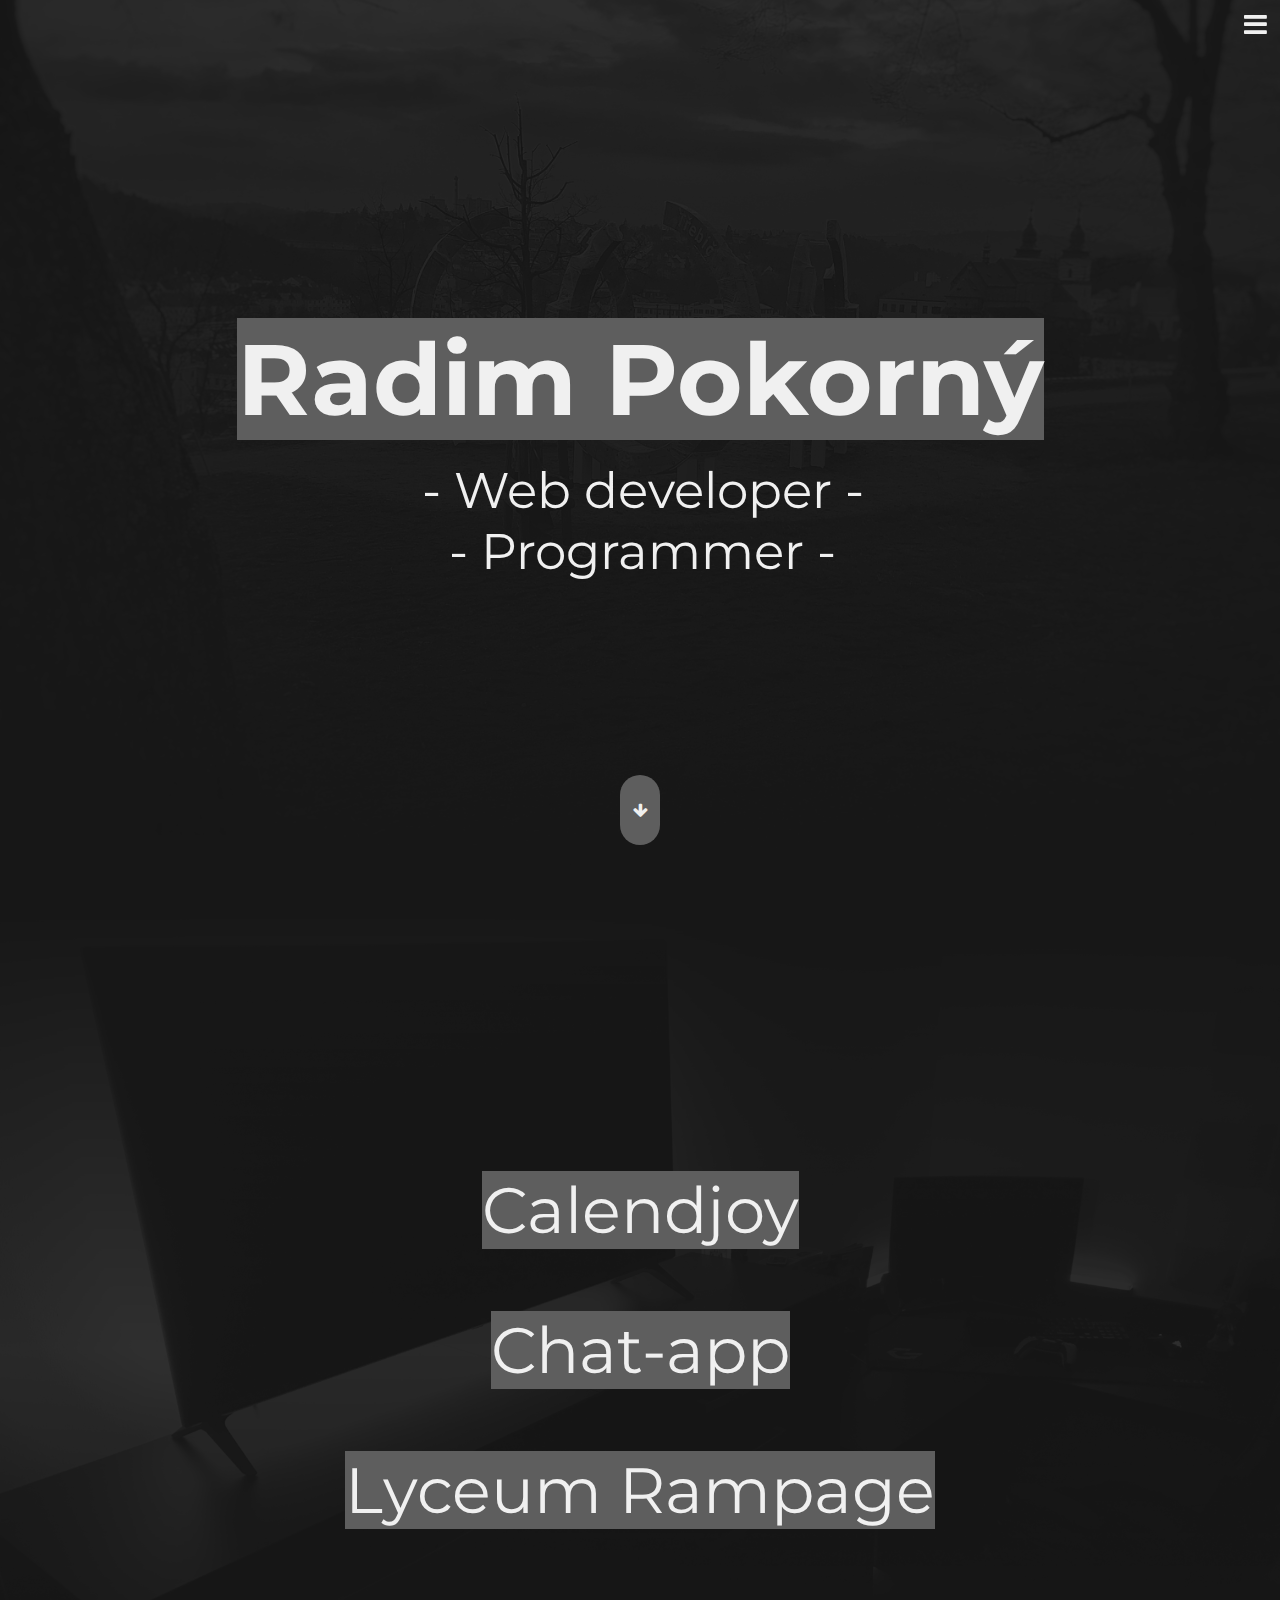
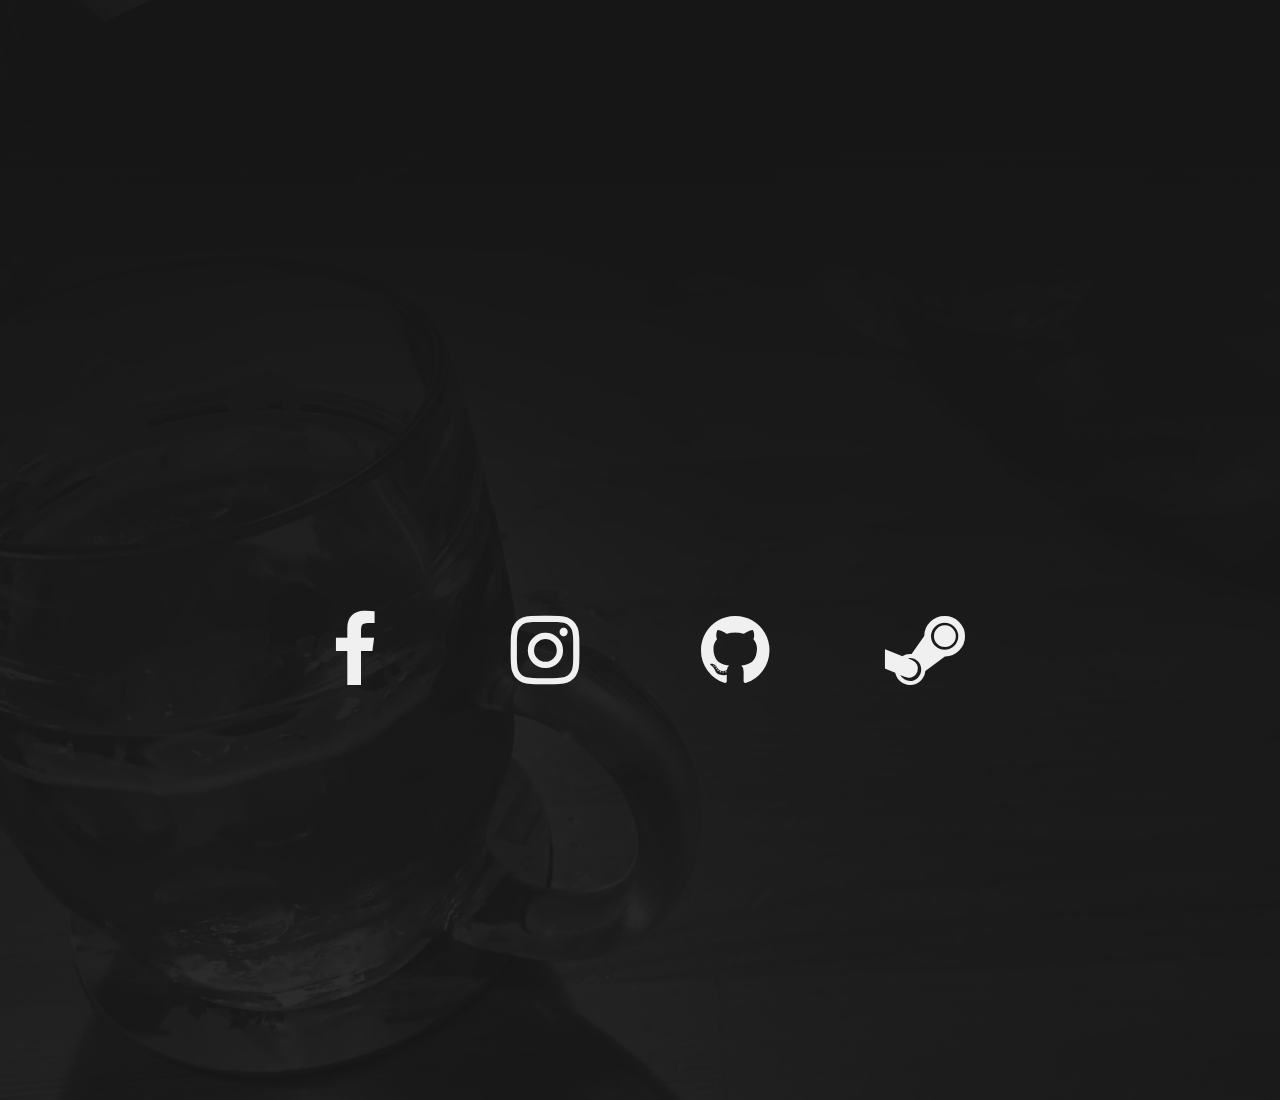
==== index.html @ 5265f44e "new look to be done" ====
<!DOCTYPE html>
<html>
    <head>
        <meta charset="utf-8">
        <meta http-equiv="X-UA-Compatible" content="IE=edge">
        <title>Radim Pokorný</title>
        <meta name="description" content="Radim Pokorný - Web s portfóliem, které obsahuje grafické práce a menší herní projekty. Dále zde naleznete krátké stručné informace o mně."/>
        <meta name="keywords" content="programming, graphics, design, front-end, css, radim pokorný, portfolio"/>
        <meta name="viewport" content="width=device-width, initial-scale=1">
        <meta name="author" content="Radim Pokorný"/>
        <meta name="copyright" content="Radim Pokorný"/>
        <meta name="robots" content="follow"/>
        <link rel="stylesheet" href="style.css">
        <meta name="language" content="English">
        <link rel="stylesheet" href="https://cdnjs.cloudflare.com/ajax/libs/font-awesome/4.7.0/css/font-awesome.min.css">
        <script src="https://ajax.googleapis.com/ajax/libs/jquery/2.1.1/jquery.min.js"></script>
    </head>
    <body>

        <div class="align-button">

            <button onclick="toggleMenu()" class="open-menu">

                <i id="menu-button" class="fa fa-2x fa-bars" aria-hidden="true"></i>

            </button>

        </div>
    

        <div id="nmenu" class="navbar-menu">

            <div class="container-menu" id="cont-menu">


                <div class="hide-menu">

                </div>


                <div class="menu-items">

                    <div onclick="location.href='https://www.radim-graphics.jednoduse.cz';" class="menu-item">
                        <p>Home</p>
                    </div>

                    <div onclick="location.href='https://www.radim-graphics.jednoduse.cz/penalty-game/index.html';" class="menu-item">
                        <p>Penalty game</p>
                    </div>

                    <div onclick="location.href='https://www.radim-graphics.jednoduse.cz/first-site/index.html';"class="menu-item">
                        <p>Old website</p>
                    </div>

                </div>

            </div>

        </div>


        <div id="content" class="center">



            <div class="box-center">
                <div class="background-image" style="background-image: url('1.jpg'); -webkit-mask-image: -webkit-linear-gradient(top, rgba(0, 0, 0, 1), rgba(0, 0, 0, 0));">
                </div>  
                <div class="box">
                    <div class="box-content">

                        <div class="box-title">
                            <h1 class="">Radim Pokorný</h1>
                        </div>

                        <div class="box-paragraph">
                            <p class=""> - Web developer - </p>
                            <p class=""> - Programmer - </p>
                        </div> 

                    </div>
 
                </div>


            </div>

            <div class="box-center">
                <div class="background-image" style="background-image: url('2.jpg'); -webkit-mask-image: -webkit-linear-gradient(bottom, rgb(0, 0, 0, 0), rgb(0, 0, 0), rgba(255, 255, 255, 0));">
                </div> 

                <div class="card-items">

                    <div onclick="location.href='https://calendjoy.com/';" style="cursor:pointer;" class="card"> 
                        <p class="title-p">Calendjoy</p>
                        <div class="card-desc">
                            <p class="card-desc-p">Calendar app</p>
                        </div>
                    </div>

                    <div onclick="location.href='https://radim-graphics.jednoduse.cz/chat-app/pokornyradim.html';" style="cursor:pointer;" class="card"> 
                        <p class="title-p">Chat-app</p>
                        <div class="card-desc">
                            <p class="card-desc-p">Front-end model</p>
                        </div>
                    </div>

                    <div onclick="location.href='https://radim-graphics.jednoduse.cz/lyceum-rampage/index.html';" style="cursor:pointer;" class="card"> 
                        <p class="title-p">Lyceum Rampage</p>
                        <div class="card-desc">
                            <p class="card-desc-p">School project</p>
                        </div>
                    </div>


                </div>

            </div>

        </div>

        <div class="box-center">

            <div class="background-image" style="background-image: url('3.jpg'); -webkit-mask-image: -webkit-linear-gradient(bottom, rgba(0, 0, 0, 1), rgba(0, 0, 0, 0));">
            </div> 

            <div class="footer">
                <div onclick="location.href='https://www.facebook.com/radim.pokorny.737/';" style="cursor:pointer;" class="icon-item">
                    <i class="fa fa-5x fa-facebook"></i>
                </div>

                <div onclick="location.href='https://www.instagram.com/radimpokorny04/';" style="cursor:pointer;" class="icon-item">
                    <i class="fa fa-5x fa-instagram"></i>
                </div>

                <div onclick="location.href='https://github.com/RadimPokorny';" style="cursor:pointer;" class="icon-item">
                    <i class="fa fa-5x fa-github"></i>
                </div>

                <div onclick="location.href='https://steamcommunity.com/id/kingradas/';" style="cursor:pointer;" class="icon-item">
                    <i class="fa fa-5x fa-steam"></i> 
                </div>

            </div>



        </div>

        <div class="scroll-center">

            <div class="scroll-item">

                <i id="scroll-button" class="fa fa-arrow-down"></i>

            </div>

        </div>


        <script class="" src="index.js"></script>
    </body>
</html>
---- style.css ----
@import url('https://fonts.googleapis.com/css2?family=Montserrat:wght@700&display=swap');

:root {
    --black: #171717;
    --accent: #5e5e5e;
    font-family: 'Montserrat', sans-serif;
    --text: #f0f0f0;
}

*{
    padding: 0;
    margin: 0;
}

a, p, h1, h2, h3, h4, h5, h6{
    letter-spacing: 0px;
}

.center{
    flex-direction: column;
    overflow: hidden;
}

.box-center{
    position: relative;
    width: 100%;
    height: 100vh;
    display: flex;
    justify-content: center;
    align-items: center;
    background-color: var(--black);
}

.box-center:nth-child(1){
    
}

.background-image{
    position: absolute;
    width: 100%;
    height: 100vh;
    z-index: -4;
    justify-content: center;
    align-items: center;
    flex-direction: column;
    opacity: 0.1;
    filter:grayscale();
    background-size:     cover;        
    background-repeat:   no-repeat;
    background-position: center center;  
}

.box{
    position: relative;
    width: 100vw;
    height: 100%;
    display: flex;
    justify-content: center;
    align-items: center;
    flex-direction: column;
}

.picture-box{
    width: 300px;
    height: 300px;
    min-height: 200px;
    min-width: 200px;
    position: relative;
    display: flex;
    justify-content: center;
    align-items: center;
}

.profile-picture{
    position: relative;
    width: 100%;
    height: 100%;
    display: flex;
    justify-content: center;
    align-items: center;
    transition: 0.5s;
}

.profile-picture:hover{
    filter:grayscale(100);
}

.box-title{
    color: var(--text);
    background-color: var(--accent);
    font-family: var(--font);
    font-size: 50px;
    text-align: center;
    max-width: 900px;
    display: flex;
    justify-content: center;
    align-items: center;
}

.box-paragraph{
    color: var(--text);
    font-family: var(--font);
    font-size: 50px;
    text-align: center;
    margin-left: 5px;
    letter-spacing: 0px;
    border-bottom-left-radius: 10px;
    border-bottom-right-radius: 10px;
    margin-top: 20px;
}

.box-content{
    position: relative;
    width: 85%;
    text-align: center;
    display: flex;
    justify-content: center;
    align-items: center;
    flex-direction: column;
}

.footer{
    position: relative;
    height: 100px;
    width: 100%;
    display: flex;
    justify-content: center;
    align-items: center;
    margin-bottom: 0px;
}

.icon-item{
    width: 50px;
    height: 50px;
    padding: 20px;
    display: flex;
    justify-content: center;
    align-items: center;
    margin: 50px;
    transition: 0.5s;
}

.open-menu .fa{
    color: var(--text);
}

.footer .fa{
    color: var(--text);
    text-decoration: none;
}

.icon-item:hover .fa{
    color: var(--accent);
}

.card-items{
    position: relative;
    display: flex;
    justify-content: center;
    align-items: center;
    flex-direction: column;;
}

.card{
    background-color: transparent;
    width: auto !important;
    height: 100px;
    margin: 20px;
    transition: 0.5s;
    display: flex;
    flex-direction: column;
    justify-content: center;
    align-items: center;
    text-align: center;
    font-size: 40px;
}

.title-p{
    color: var(--text);
    background-color: var(--accent);
    font-size: 64px;
}

.card:hover .title-p{
    color: var(--accent);
    background-color: transparent;
    animation: hide-box 1s forwards;
}

@keyframes hide-box{
    0% {
        transform: translateY(-50px);
    }
    100% {
        transform: translateY(0);
    }
}

.card:hover .card-desc{
    display: flex;
    animation: show-desc 1s forwards;
}

@keyframes show-desc {
    0% {
        opacity: 0;
        transform: translateY(-50px);
    }
    100% {
        opacity: 1;
        transform: translateY(0);
    }
}

.card:hover .card-img{
    width: 25%;
    height: 75px;
}

.card-img{
    position: relative;
    width: 20%;
    height: 63px;
    transition: 0.5s;
}

.scroll-center{
    position:fixed;
    width: 100%;
    height: 20%;
    bottom: 0%;
    display: flex;
    justify-content: center;
    align-items: center;
    opacity: 1; /* Výchozí skrytí tlačítka */
    transition: opacity 0.5s;
}

.scroll-item{
    width: 40px;
    height: 70px;
    background-color: var(--accent);
    display: flex;
    justify-content: center;
    align-items: center;
    border-radius: 50px;

}

#scroll-button {
    cursor: pointer;
    color: var(--text);

}

.show-scroll-button {
    opacity: 1; /* Zobrazení tlačítka */
}





@media screen and (max-width: 880px) {
    
    .box-center{
        flex-direction: column;
    }

    .box:nth-child(1){
    }

    .box:nth-child(3){
        justify-content:start;
    }

    .navbar-item{
        width: 200px;
    }

    .navbar{
        position: relative;
    }

    .box-paragraph{
        text-align: center;
    }

    .box-title{
        text-align: center;
        justify-content: center;
        align-items: center;
        display: flex;
    }

}

@media screen and (max-width: 560px) {

    .navbar{
        height: 300px;
        flex-direction: column;
        position: relative;
    }

    .footer{
    }

    .navbar-item{
        width: 100%;
        height: 100px;
    }

    .footer{
        flex-direction: column;
    }

}

/* Responsive menu */

  .open-menu {
    position: fixed;
    top: 0;
    right: 0;
    width: 50px;
    height: 50px;
    border: none;
    cursor: pointer;
    display: flex;
    background: transparent;
    justify-content: center;
    align-items: center;
    z-index: 999;      
  }
  
  .close-menu {
    position: relative;
    width: 50px;
    height: 50px;
    border: none;
    cursor: pointer;
    background-color: var(--accent);
    color: var(--accent);
    display: none;
    justify-content: center;
    align-items: center;
  }

  
  .navbar-menu {
    position: fixed;
    width: 100%;
    height: 100%;
    display: none;
    justify-content: right;
    z-index: 998;
}
  
  .container-menu {
    position: relative;
    width: 100%;
    height: 100%;
    background-color: var(--black);
    display: flex;
    justify-content: center;
    align-items: center;
    flex-direction: column;
    animation-fill-mode: forwards;
  }
  
  .hide-menu {
    position: relative;
    width: 100%;
    height: 10%;
    display: flex;
    text-align: right;
    justify-content: right;
    align-items: flex-start;
    animation: fade-out 1s;
  }

  @keyframes fade-out {
    0%{
        width: 0%;
    }
    100%{
        width: 100%;
    }
  }
  
  .menu-button{
    color: var(--text);
  }

  .menu-items {
    position: relative;
    width: 100%;
    height: 90%;
    display: flex;
    align-items: center;
    flex-direction: column;
  }
  
  .menu-item {
    position: relative;
    height: 100px;
    width: 100%;
    display: flex;
    justify-content: center;
    align-items: center;
    cursor: pointer;
  }
  
  .menu-item:hover p{
    color: var(--accent);
  }
  
  .menu-item p {
    color: var(--text);
    text-decoration: none !important;
    font-family: var(--font);
    font-size: 36px;
  }

.box-center, .footer, .scroll-center {
    z-index: 200; /* Vyšší hodnota z-index pro ostatní prvky */
}

.card-desc{
    text-align: center;
    display: none;
    opacity: 0;
    transition: 1s;
}

.card-desc-p{
    font-size: 48px;
    color: var(--text);
}
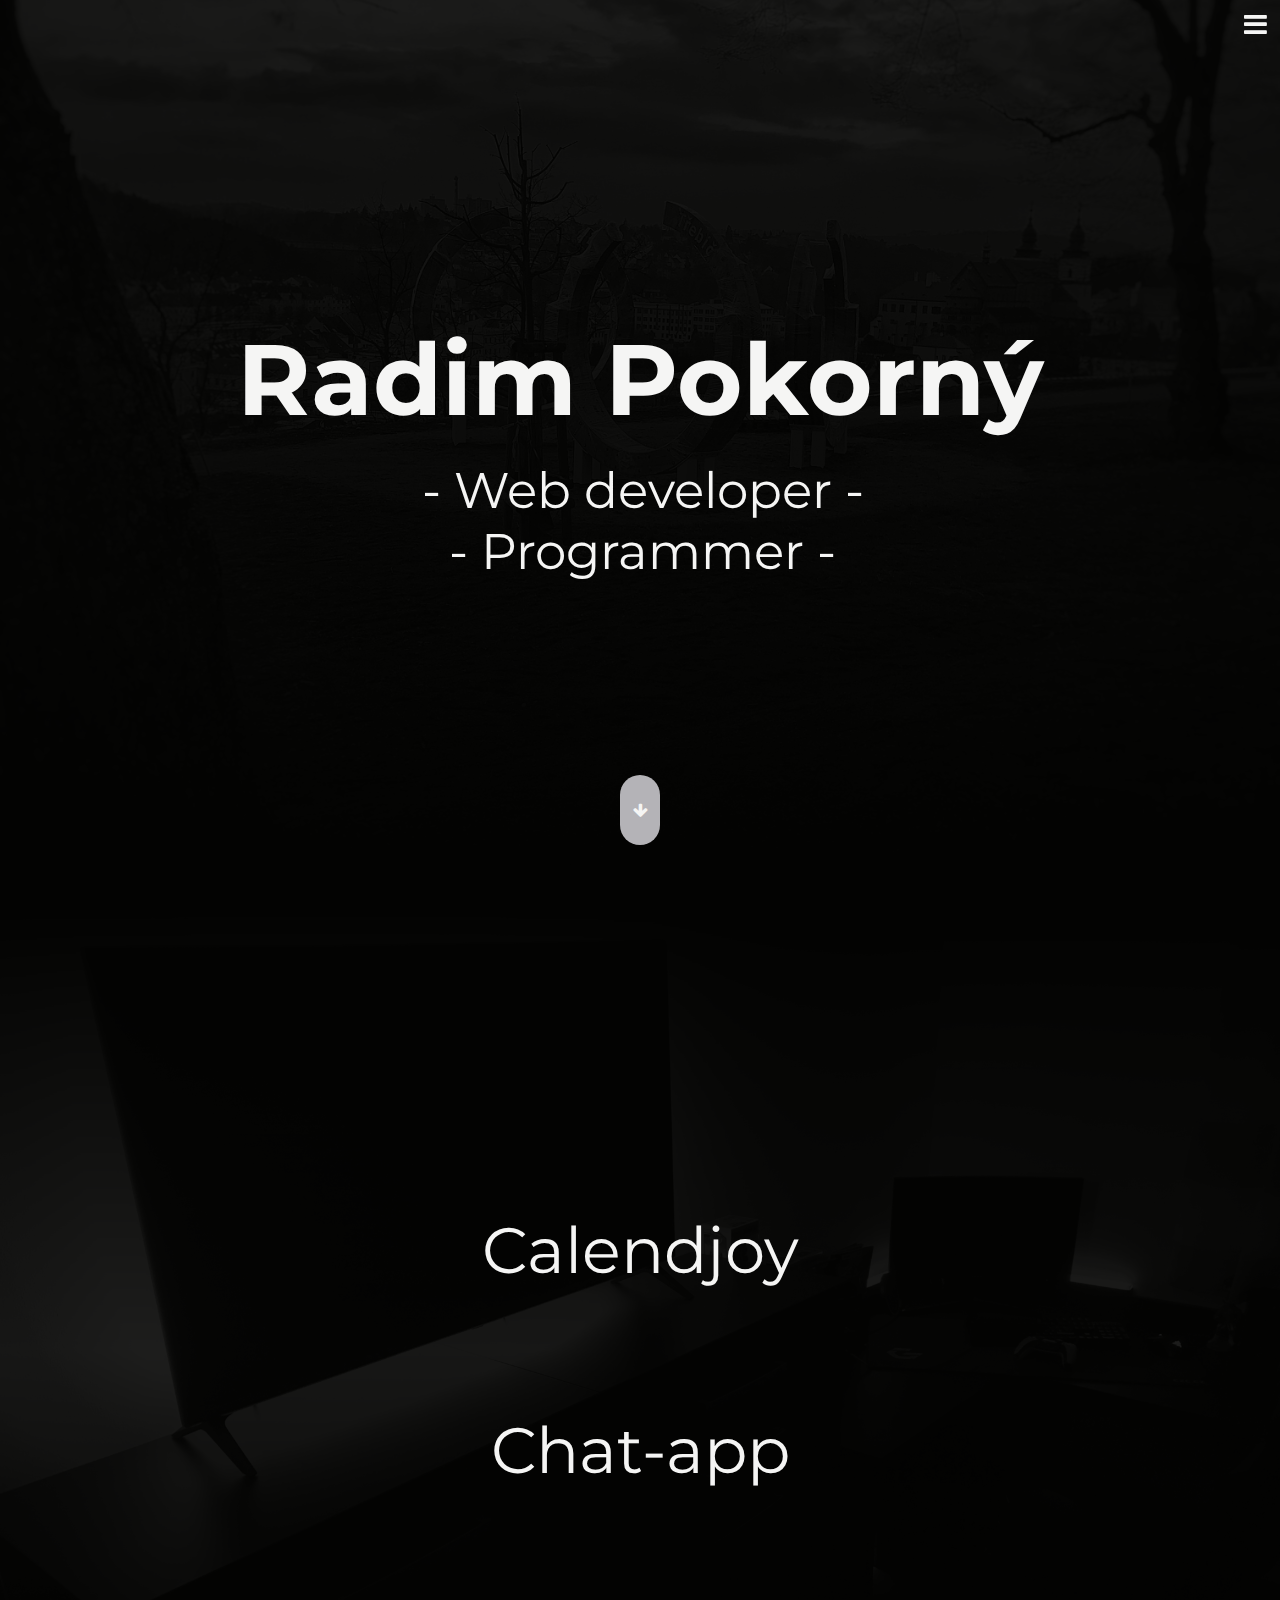
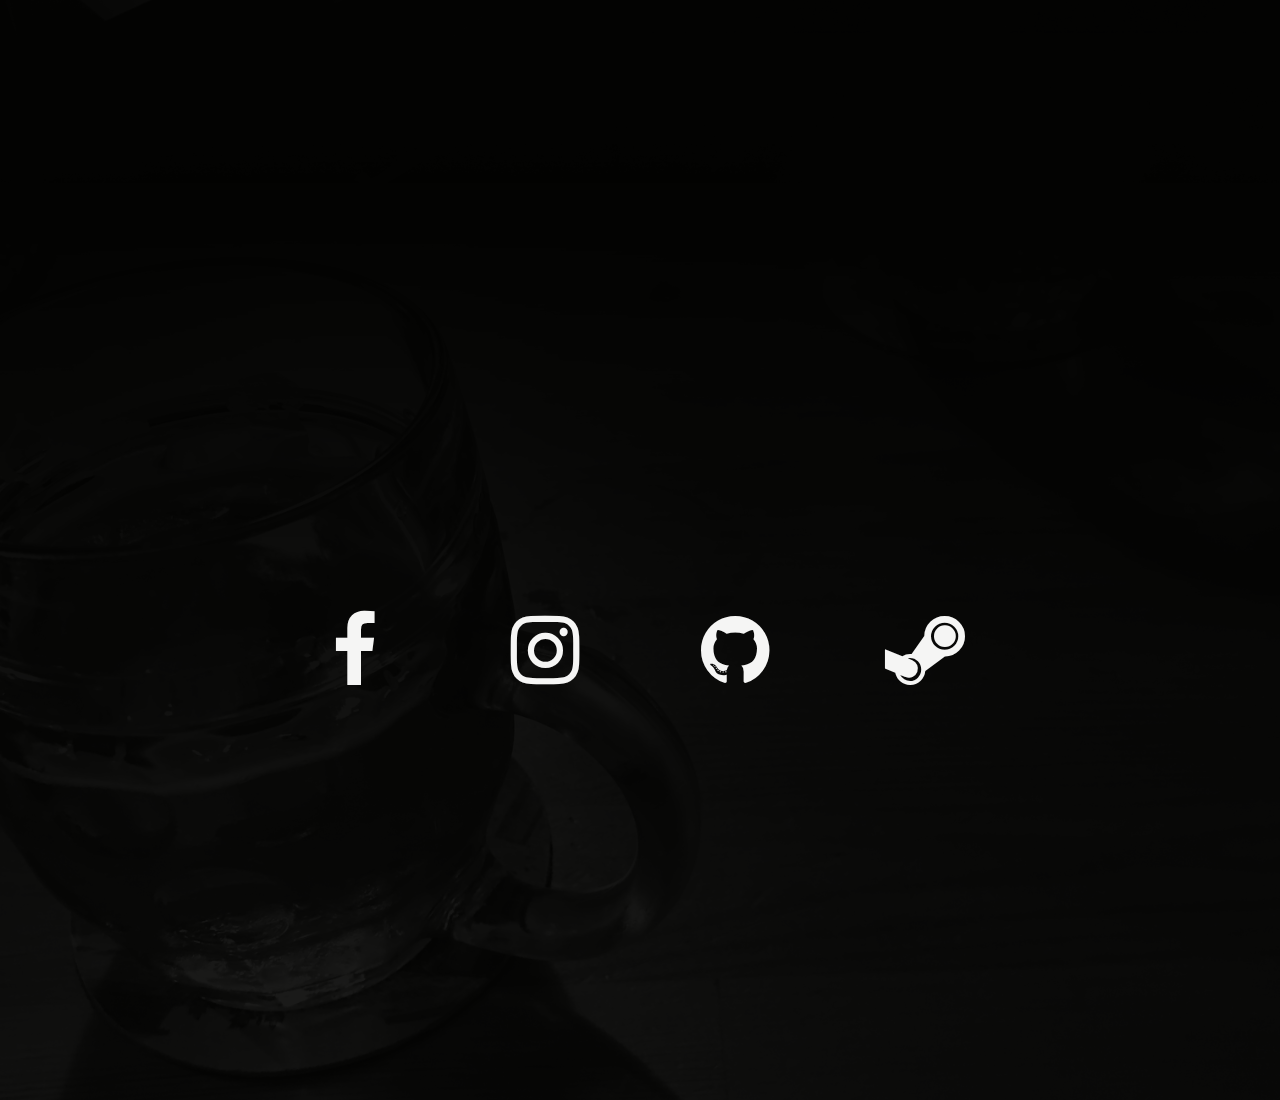
==== commit caa49ccd: "new look lelw" ====
--- a/index.html
+++ b/index.html
@@ -41,15 +41,21 @@
                 <div class="menu-items">
 
                     <div onclick="location.href='https://www.radim-graphics.jednoduse.cz';" class="menu-item">
-                        <p>Home</p>
+                        <div class="bg-item">
+                            <p>Home</p>
+                        </div>
                     </div>
 
                     <div onclick="location.href='https://www.radim-graphics.jednoduse.cz/penalty-game/index.html';" class="menu-item">
-                        <p>Penalty game</p>
+                        <div class="bg-item">
+                            <p>Penalty game</p>
+                        </div>
                     </div>
 
                     <div onclick="location.href='https://www.radim-graphics.jednoduse.cz/first-site/index.html';"class="menu-item">
-                        <p>Old website</p>
+                        <div class="bg-item">
+                            <p>Old website</p>
+                        </div>
                     </div>
 
                 </div>
@@ -105,14 +111,6 @@
                         </div>
                     </div>
 
-                    <div onclick="location.href='https://radim-graphics.jednoduse.cz/lyceum-rampage/index.html';" style="cursor:pointer;" class="card"> 
-                        <p class="title-p">Lyceum Rampage</p>
-                        <div class="card-desc">
-                            <p class="card-desc-p">School project</p>
-                        </div>
-                    </div>
-
-
                 </div>
 
             </div>
@@ -126,19 +124,19 @@
 
             <div class="footer">
                 <div onclick="location.href='https://www.facebook.com/radim.pokorny.737/';" style="cursor:pointer;" class="icon-item">
-                    <i class="fa fa-5x fa-facebook"></i>
+                    <i class="fa fa-facebook"></i>
                 </div>
 
                 <div onclick="location.href='https://www.instagram.com/radimpokorny04/';" style="cursor:pointer;" class="icon-item">
-                    <i class="fa fa-5x fa-instagram"></i>
+                    <i class="fa fa-instagram"></i>
                 </div>
 
                 <div onclick="location.href='https://github.com/RadimPokorny';" style="cursor:pointer;" class="icon-item">
-                    <i class="fa fa-5x fa-github"></i>
+                    <i class="fa fa-github"></i>
                 </div>
 
                 <div onclick="location.href='https://steamcommunity.com/id/kingradas/';" style="cursor:pointer;" class="icon-item">
-                    <i class="fa fa-5x fa-steam"></i> 
+                    <i class="fa fa-steam"></i> 
                 </div>
 
             </div>
--- a/style.css
+++ b/style.css
@@ -1,10 +1,10 @@
 @import url('https://fonts.googleapis.com/css2?family=Montserrat:wght@700&display=swap');
 
 :root {
-    --black: #171717;
-    --accent: #5e5e5e;
+    --black: #030302;
+    --accent: #b4b3b7;
     font-family: 'Montserrat', sans-serif;
-    --text: #f0f0f0;
+    --text: #f5f5f4;
 }
 
 *{
@@ -87,7 +87,6 @@
 
 .box-title{
     color: var(--text);
-    background-color: var(--accent);
     font-family: var(--font);
     font-size: 50px;
     text-align: center;
@@ -147,6 +146,7 @@
 .footer .fa{
     color: var(--text);
     text-decoration: none;
+    font-size: 80px;
 }
 
 .icon-item:hover .fa{
@@ -165,7 +165,7 @@
     background-color: transparent;
     width: auto !important;
     height: 100px;
-    margin: 20px;
+    margin: 50px;
     transition: 0.5s;
     display: flex;
     flex-direction: column;
@@ -177,7 +177,6 @@
 
 .title-p{
     color: var(--text);
-    background-color: var(--accent);
     font-size: 64px;
 }
 
@@ -255,66 +254,6 @@
 
 .show-scroll-button {
     opacity: 1; /* Zobrazení tlačítka */
-}
-
-
-
-
-
-@media screen and (max-width: 880px) {
-    
-    .box-center{
-        flex-direction: column;
-    }
-
-    .box:nth-child(1){
-    }
-
-    .box:nth-child(3){
-        justify-content:start;
-    }
-
-    .navbar-item{
-        width: 200px;
-    }
-
-    .navbar{
-        position: relative;
-    }
-
-    .box-paragraph{
-        text-align: center;
-    }
-
-    .box-title{
-        text-align: center;
-        justify-content: center;
-        align-items: center;
-        display: flex;
-    }
-
-}
-
-@media screen and (max-width: 560px) {
-
-    .navbar{
-        height: 300px;
-        flex-direction: column;
-        position: relative;
-    }
-
-    .footer{
-    }
-
-    .navbar-item{
-        width: 100%;
-        height: 100px;
-    }
-
-    .footer{
-        flex-direction: column;
-    }
-
 }
 
 /* Responsive menu */
@@ -402,26 +341,28 @@
     flex-direction: column;
   }
   
-  .menu-item {
-    position: relative;
-    height: 100px;
+.menu-item {
+    position: relative;
+    height: 150px;
     width: 100%;
     display: flex;
     justify-content: center;
     align-items: center;
     cursor: pointer;
-  }
-  
-  .menu-item:hover p{
+    overflow: hidden;
+}
+  
+.menu-item:hover p{
     color: var(--accent);
-  }
-  
-  .menu-item p {
+}
+  
+.menu-item p {
     color: var(--text);
     text-decoration: none !important;
     font-family: var(--font);
-    font-size: 36px;
-  }
+    font-size: 65px;
+    
+}
 
 .box-center, .footer, .scroll-center {
     z-index: 200; /* Vyšší hodnota z-index pro ostatní prvky */
@@ -437,4 +378,120 @@
 .card-desc-p{
     font-size: 48px;
     color: var(--text);
+}
+
+.bg-item{
+    position: relative;
+    width: 80%;
+    height: 100%;
+    justify-content: center;
+    align-items: center;
+    display: flex;
+}
+
+
+
+
+
+
+@media screen and (max-width: 880px) {
+    
+    .box-center{
+        flex-direction: column;
+    }
+
+    .box:nth-child(1){
+    }
+
+    .box:nth-child(3){
+        justify-content:start;
+    }
+
+    .navbar-item{
+        width: 200px;
+    }
+
+    .navbar{
+        position: relative;
+    }
+
+    .box-paragraph{
+        text-align: center;
+    }
+
+    .box-title{
+        text-align: center;
+        justify-content: center;
+        align-items: center;
+        display: flex;
+    }
+
+    .footer{
+        flex-direction: column;
+    }
+
+    .menu-item p {
+        font-size: 54px;    
+    }
+
+}
+
+@media screen and (max-width: 560px) {
+
+    .navbar{
+        height: 300px;
+        flex-direction: column;
+        position: relative;
+    }
+
+    .navbar-item{
+        width: 100%;
+        height: 100px;
+    }
+
+    .box-title{
+        font-size: 42px;
+    }
+
+    .box-paragraph{
+        font-size: 36px;
+    }
+
+    .footer .fa{
+        color: var(--text);
+        text-decoration: none;
+        font-size: 64px;
+    }
+
+    .icon-item{
+        margin: 20px;
+    }
+
+    .menu-item p {
+        font-size: 42px;    
+    }
+
+}
+
+@media screen and (max-width: 402px){
+    
+    .menu-item p {
+        font-size: 35px;    
+    }
+
+    .box-title{
+        font-size: 36px;
+    }
+
+    .box-paragraph{
+        font-size: 32px;
+    }
+
+    .title-p{
+        font-size: 48px;
+    }
+    .card-desc-p{
+        font-size: 36px;
+    }
+
 }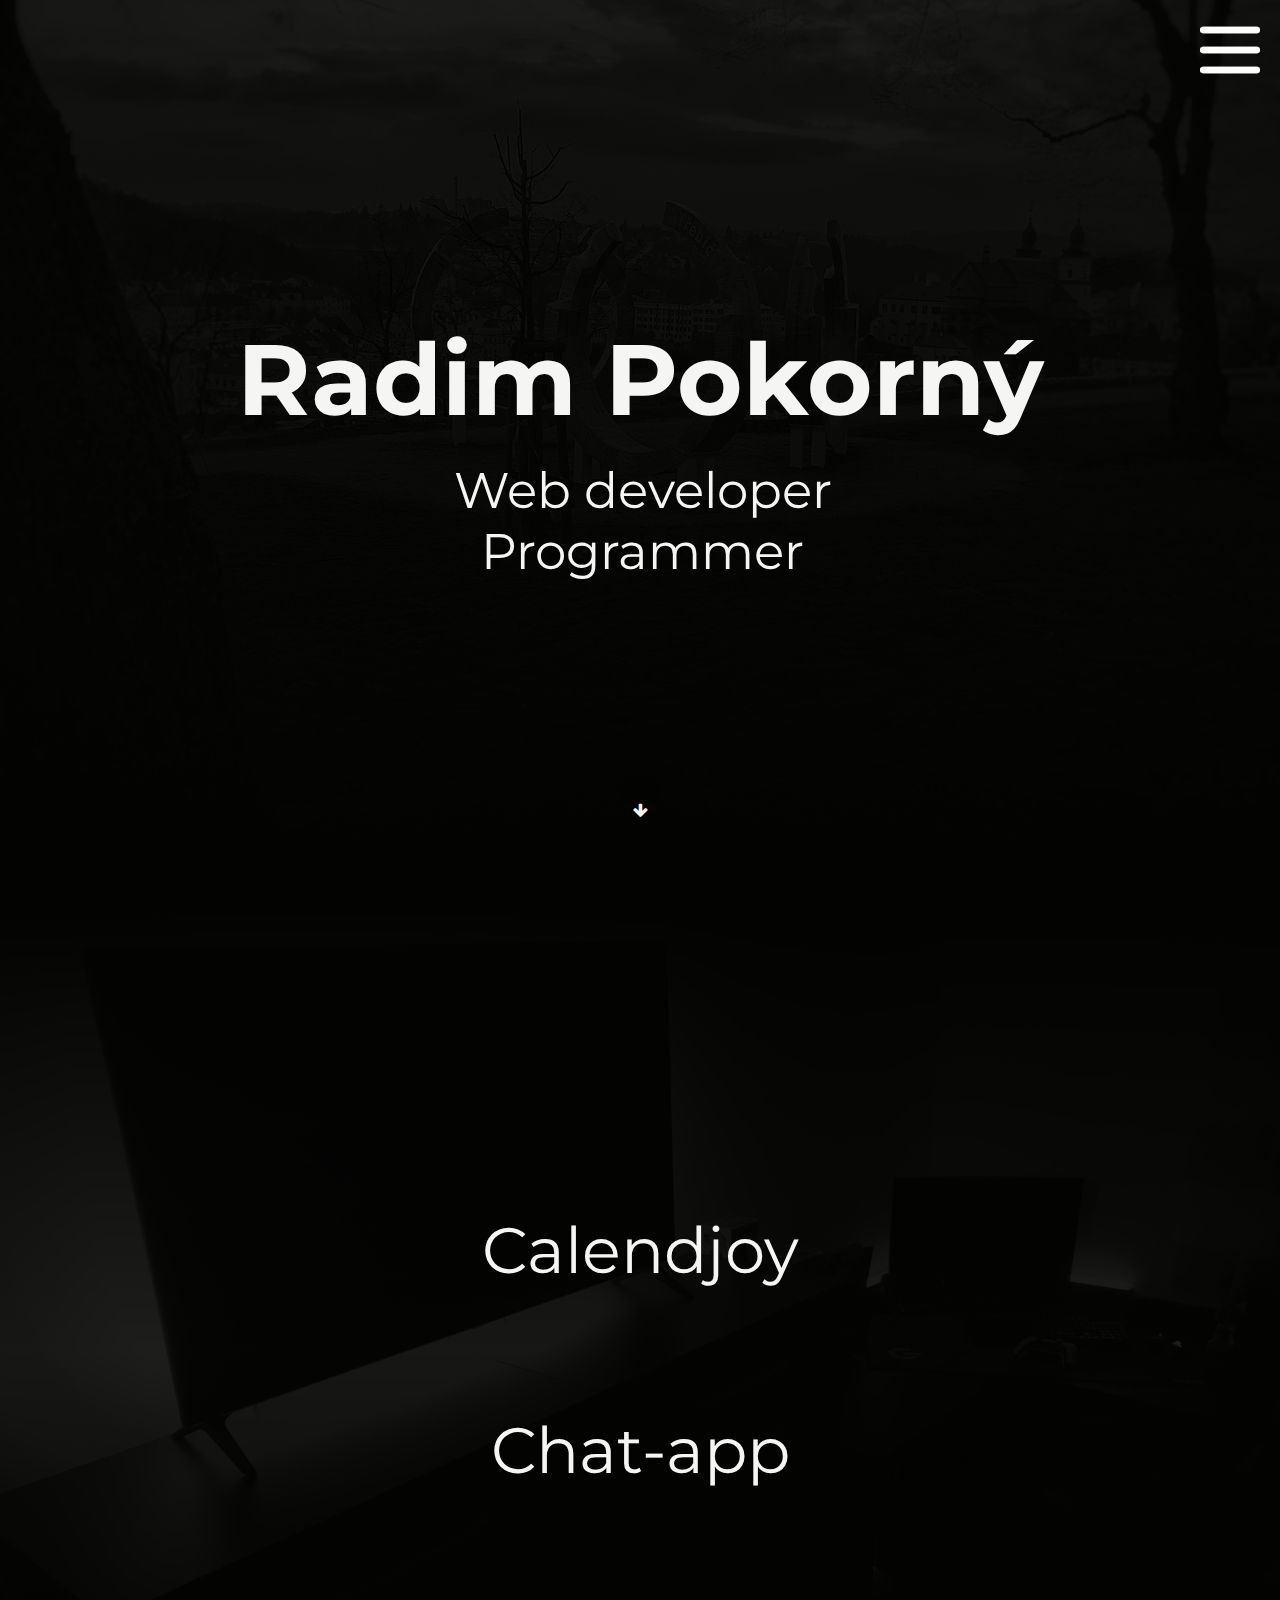
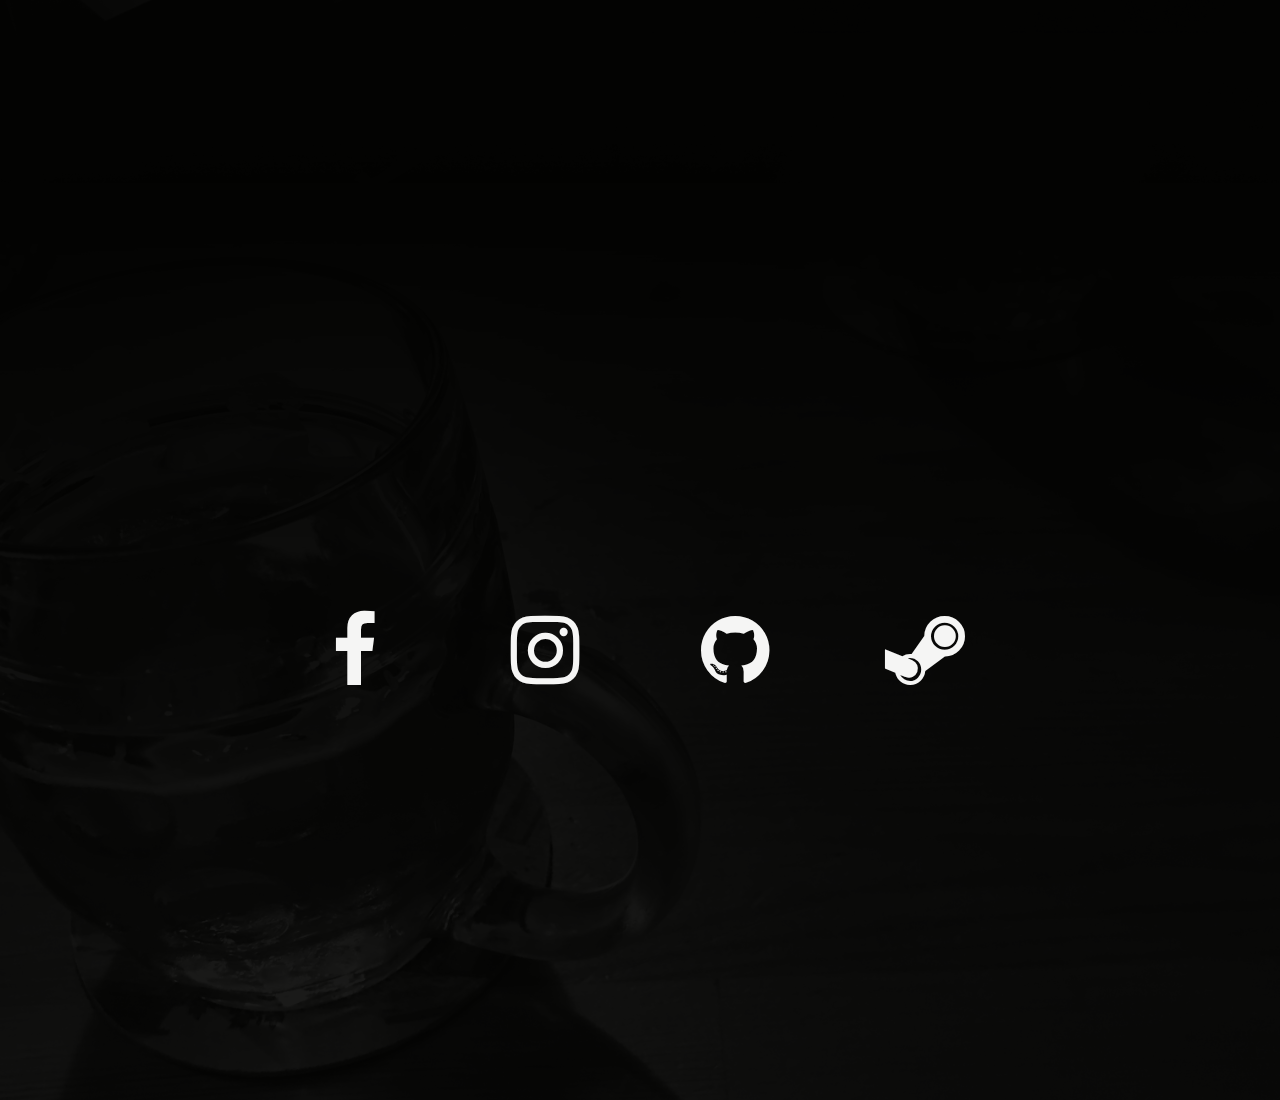
==== commit 51007664: "menu brand new + new open menu icon" ====
--- a/index.html
+++ b/index.html
@@ -21,7 +21,7 @@
 
             <button onclick="toggleMenu()" class="open-menu">
 
-                <i id="menu-button" class="fa fa-2x fa-bars" aria-hidden="true"></i>
+                <img src="menu-icon.png" alt="" id="menu-button">
 
             </button>
 
@@ -44,11 +44,19 @@
                         <div class="bg-item">
                             <p>Home</p>
                         </div>
+
+                        <div class="back-color">
+
+                        </div>
                     </div>
 
                     <div onclick="location.href='https://www.radim-graphics.jednoduse.cz/penalty-game/index.html';" class="menu-item">
                         <div class="bg-item">
                             <p>Penalty game</p>
+                        </div>
+
+                        <div class="back-color">
+                            
                         </div>
                     </div>
 
@@ -56,8 +64,16 @@
                         <div class="bg-item">
                             <p>Old website</p>
                         </div>
+
+                        <div class="back-color">
+                            
+                        </div>
                     </div>
 
+                </div>
+
+                <div class="creator-credit">
+                    <p class="creator-p">© 2023 Radim Pokorný</p>
                 </div>
 
             </div>
@@ -80,8 +96,8 @@
                         </div>
 
                         <div class="box-paragraph">
-                            <p class=""> - Web developer - </p>
-                            <p class=""> - Programmer - </p>
+                            <p class="">Web developer</p>
+                            <p class="">Programmer</p>
                         </div> 
 
                     </div>
--- a/style.css
+++ b/style.css
@@ -3,7 +3,7 @@
 :root {
     --black: #030302;
     --accent: #b4b3b7;
-    font-family: 'Montserrat', sans-serif;
+    --font: 'Montserrat', sans-serif;
     --text: #f5f5f4;
 }
 
@@ -173,6 +173,7 @@
     align-items: center;
     text-align: center;
     font-size: 40px;
+    font-family: var(--font);
 }
 
 .title-p{
@@ -238,11 +239,12 @@
 .scroll-item{
     width: 40px;
     height: 70px;
-    background-color: var(--accent);
+    background-color: var(--black);
     display: flex;
     justify-content: center;
     align-items: center;
     border-radius: 50px;
+    cursor: pointer;
 
 }
 
@@ -262,8 +264,8 @@
     position: fixed;
     top: 0;
     right: 0;
-    width: 50px;
-    height: 50px;
+    width: 100px;
+    height: 100px;
     border: none;
     cursor: pointer;
     display: flex;
@@ -287,13 +289,14 @@
   }
 
   
-  .navbar-menu {
+  .navbar-menu{
     position: fixed;
     width: 100%;
     height: 100%;
-    display: none;
+    display: flex;
     justify-content: right;
     z-index: 998;
+    transform: translateX(-100%);
 }
   
   .container-menu {
@@ -328,8 +331,11 @@
     }
   }
   
-  .menu-button{
-    color: var(--text);
+  #menu-button{
+    position: relative;
+    color: var(--text);
+    width: 80%;
+    height: 80%;
   }
 
   .menu-items {
@@ -343,24 +349,59 @@
   
 .menu-item {
     position: relative;
-    height: 150px;
+    height: 100px;
     width: 100%;
     display: flex;
     justify-content: center;
     align-items: center;
     cursor: pointer;
     overflow: hidden;
-}
-  
+    background-color: var(--text);
+    margin: 10px;
+    transition: 0.5s linear;
+}
+
+.back-color{
+    position:absolute;
+    width: 100%;
+    height: 100%;
+    transition: 0.5s;
+    transform: translateX(-100%);
+    background-color: var(--accent);
+    z-index: 1;
+}
+
+.creator-credit{
+    position: relative;
+    width: 100%;
+    height: 100px;
+    display: flex;
+    justify-content: center;
+    align-items: center;
+    margin-bottom: 20px;
+    margin-right: 20px;
+    margin-left: 20px;
+}
+
+.creator-p{
+    font-size: 64px;
+    color: var(--text);
+}
+
+.menu-item:hover .back-color{
+    transform: translateX(0%);
+}
+
 .menu-item:hover p{
-    color: var(--accent);
-}
-  
+    color: var(--text);
+}
+
 .menu-item p {
-    color: var(--text);
+    color: var(--black);
     text-decoration: none !important;
     font-family: var(--font);
     font-size: 65px;
+    transition: 0.5s;
     
 }
 
@@ -387,6 +428,7 @@
     justify-content: center;
     align-items: center;
     display: flex;
+    z-index: 2;
 }
 
 
@@ -433,6 +475,10 @@
     .menu-item p {
         font-size: 54px;    
     }
+    
+    .creator-p{
+        font-size: 40px;
+    }
 
 }
 
@@ -471,6 +517,10 @@
         font-size: 42px;    
     }
 
+    .creator-p{
+        font-size: 35px;
+    }
+
 }
 
 @media screen and (max-width: 402px){
@@ -494,4 +544,9 @@
         font-size: 36px;
     }
 
+    #menu-button{
+        width: 60%;
+        height: 60%;
+    }
+
 }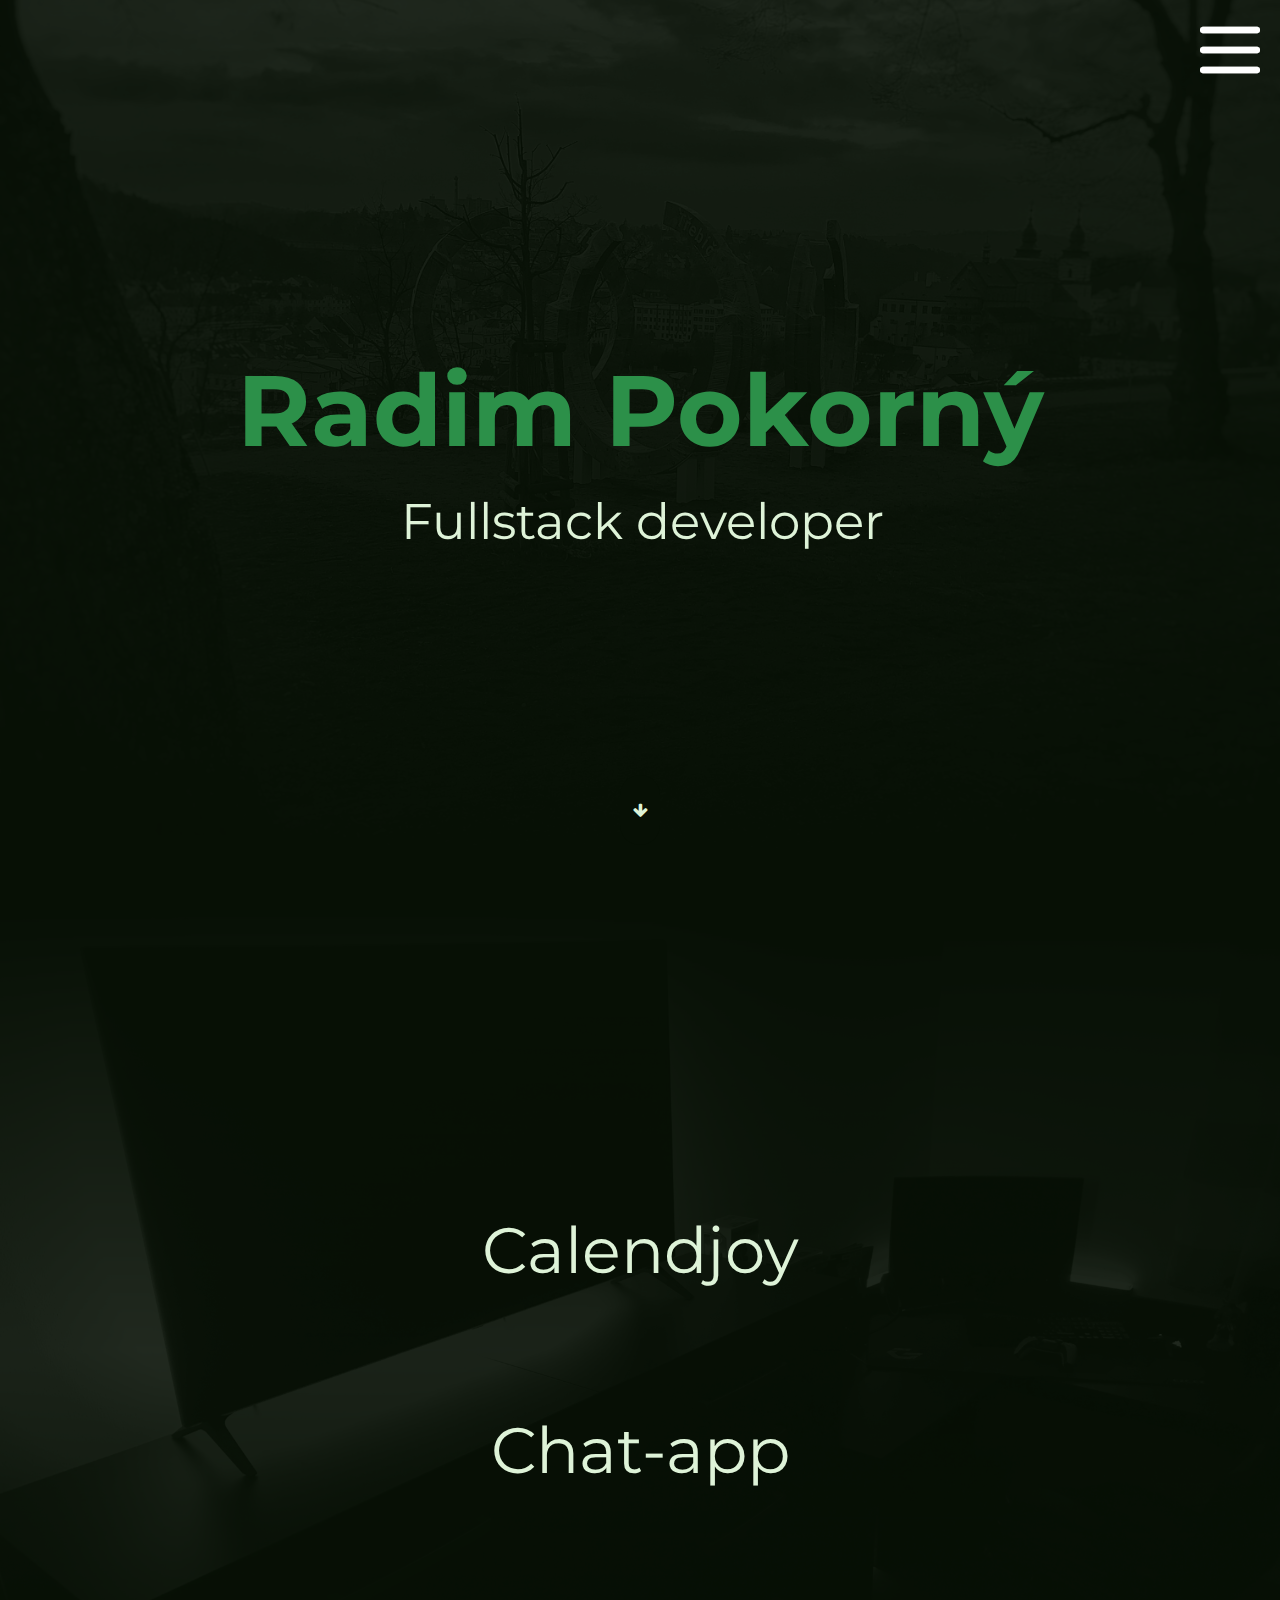
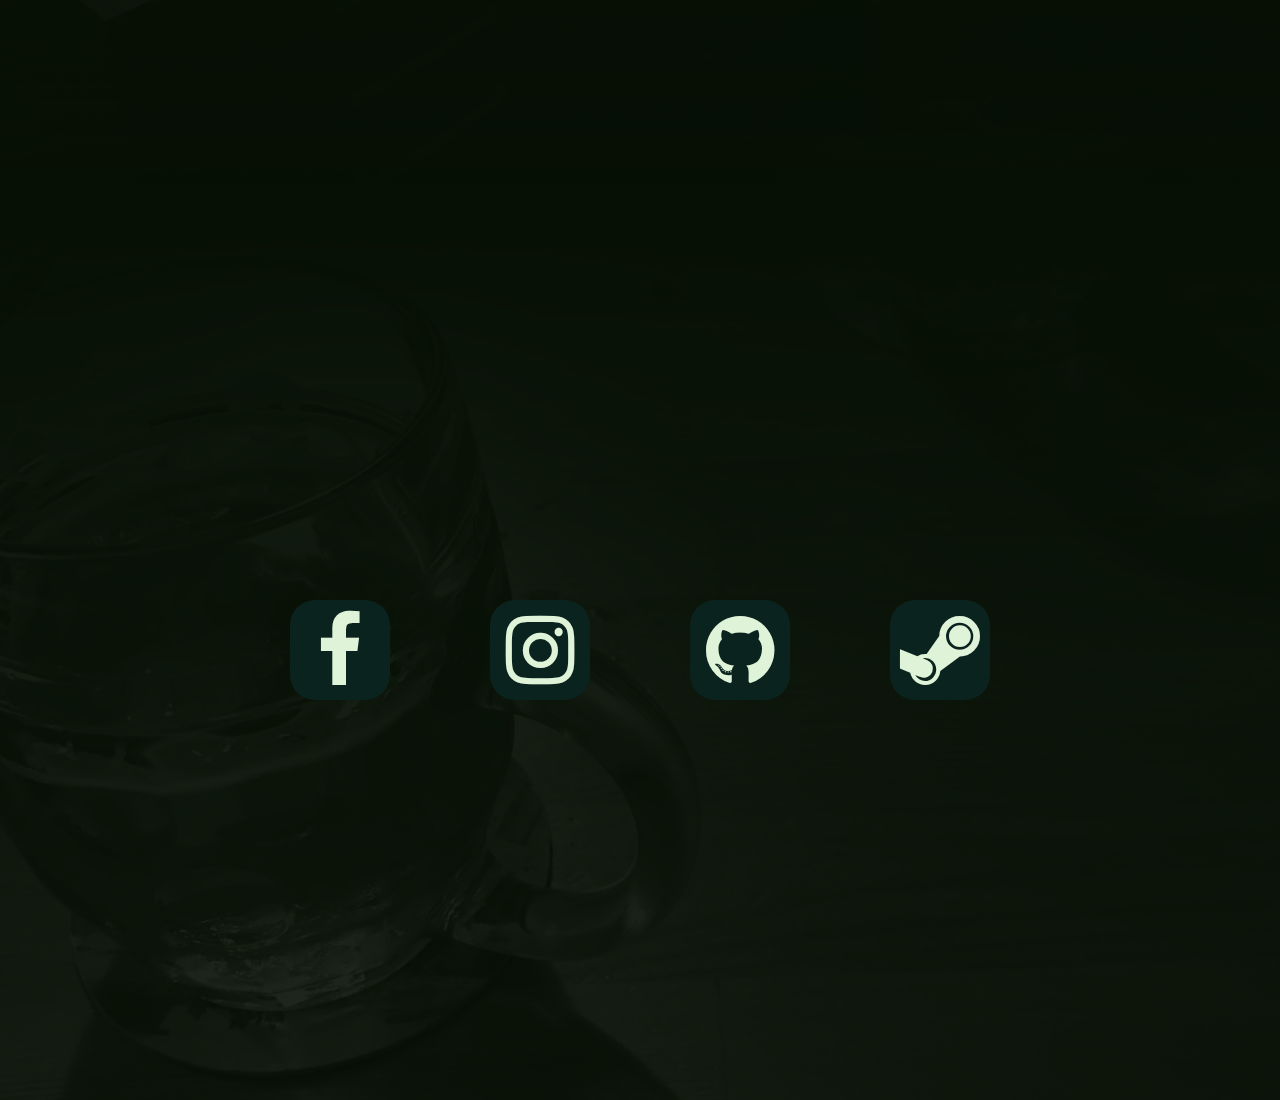
==== commit 6a87bbd2: "wtf xD" ====
--- a/index.html
+++ b/index.html
@@ -14,6 +14,7 @@
         <meta name="language" content="English">
         <link rel="stylesheet" href="https://cdnjs.cloudflare.com/ajax/libs/font-awesome/4.7.0/css/font-awesome.min.css">
         <script src="https://ajax.googleapis.com/ajax/libs/jquery/2.1.1/jquery.min.js"></script>
+        <link rel="icon" type="image/x-icon" href="favicon.ico">
     </head>
     <body>
 
@@ -40,7 +41,7 @@
 
                 <div class="menu-items">
 
-                    <div onclick="location.href='https://www.radim-graphics.jednoduse.cz';" class="menu-item">
+                    <div onclick="location.href='http://www.radim-graphics.jednoduse.cz';" class="menu-item">
                         <div class="bg-item">
                             <p>Home</p>
                         </div>
@@ -50,9 +51,9 @@
                         </div>
                     </div>
 
-                    <div onclick="location.href='https://www.radim-graphics.jednoduse.cz/penalty-game/index.html';" class="menu-item">
+                    <div onclick="location.href='http://www.radim-graphics.jednoduse.cz/portfolio.html';" class="menu-item">
                         <div class="bg-item">
-                            <p>Penalty game</p>
+                            <p>Portfolio</p>
                         </div>
 
                         <div class="back-color">
@@ -60,7 +61,7 @@
                         </div>
                     </div>
 
-                    <div onclick="location.href='https://www.radim-graphics.jednoduse.cz/first-site/index.html';"class="menu-item">
+                    <div onclick="location.href='http://www.radim-graphics.jednoduse.cz/first-site/index.html';"class="menu-item">
                         <div class="bg-item">
                             <p>Old website</p>
                         </div>
@@ -96,8 +97,7 @@
                         </div>
 
                         <div class="box-paragraph">
-                            <p class="">Web developer</p>
-                            <p class="">Programmer</p>
+                            <p class="">Fullstack developer</p>
                         </div> 
 
                     </div>
--- a/style.css
+++ b/style.css
@@ -1,10 +1,11 @@
 @import url('https://fonts.googleapis.com/css2?family=Montserrat:wght@700&display=swap');
 
 :root {
-    --black: #030302;
-    --accent: #b4b3b7;
+    --black: #071005;
+    --secondary: #0b231e;
+    --accent: #2c9049;
     --font: 'Montserrat', sans-serif;
-    --text: #f5f5f4;
+    --text: #def3d8;
 }
 
 *{
@@ -86,7 +87,7 @@
 }
 
 .box-title{
-    color: var(--text);
+    color: var(--accent);
     font-family: var(--font);
     font-size: 50px;
     text-align: center;
@@ -129,14 +130,16 @@
 }
 
 .icon-item{
-    width: 50px;
-    height: 50px;
+    width: 60px;
+    height: 60px;
     padding: 20px;
     display: flex;
     justify-content: center;
     align-items: center;
     margin: 50px;
     transition: 0.5s;
+    border-radius: 25px;
+    background-color: var(--secondary);
 }
 
 .open-menu .fa{
@@ -147,6 +150,7 @@
     color: var(--text);
     text-decoration: none;
     font-size: 80px;
+    transition: 0.5s;
 }
 
 .icon-item:hover .fa{
@@ -264,8 +268,8 @@
     position: fixed;
     top: 0;
     right: 0;
-    width: 100px;
-    height: 100px;
+    width: 80px;
+    height: 80px;
     border: none;
     cursor: pointer;
     display: flex;
@@ -273,6 +277,8 @@
     justify-content: center;
     align-items: center;
     z-index: 999;      
+    margin-top: 10px;
+    margin-right: 10px;
   }
   
   .close-menu {
@@ -334,8 +340,8 @@
   #menu-button{
     position: relative;
     color: var(--text);
-    width: 80%;
-    height: 80%;
+    width: 100%;
+    height: 100%;
   }
 
   .menu-items {
@@ -356,8 +362,8 @@
     align-items: center;
     cursor: pointer;
     overflow: hidden;
-    background-color: var(--text);
-    margin: 10px;
+    background-color: var(--secondary);
+    margin: 20px;
     transition: 0.5s linear;
 }
 
@@ -386,6 +392,7 @@
 .creator-p{
     font-size: 64px;
     color: var(--text);
+    font-family: var(--font);
 }
 
 .menu-item:hover .back-color{
@@ -397,7 +404,7 @@
 }
 
 .menu-item p {
-    color: var(--black);
+    color: var(--text);
     text-decoration: none !important;
     font-family: var(--font);
     font-size: 65px;
@@ -431,6 +438,49 @@
     z-index: 2;
 }
 
+/* portfolio */
+
+.portfolio-header-sec{
+    position: relative;
+    height: 100px;
+    width: 100%;
+    background-color: var(--black);
+    display: flex;
+    justify-content: center;
+    align-items: center;
+}
+
+.portfolio-header{
+    color: var(--text);
+    font-family: var(--font);
+    font-size: 64px;;
+}
+
+.content-portfolio{
+    position:relative;
+    height: auto !important;
+    width: 100%;
+    background-color: var(--black);
+    display: flex;
+    justify-content: center;
+    align-items: center;
+    flex-wrap: wrap;
+}
+
+.port-item{
+    position: relative;
+    width: 400px;
+    height: 400px;
+    border: 2px solid var(--text);
+    margin: 20px;
+}
+
+.port-img{
+    position: relative;
+    width: 100%;
+    height: 100%;
+}
+
 
 
 
@@ -549,4 +599,13 @@
         height: 60%;
     }
 
+    .creator-p{
+        font-size: 24px
+    }
+
+    .port-item{
+        width: 320px;
+        height: 320px;
+    }
+
 }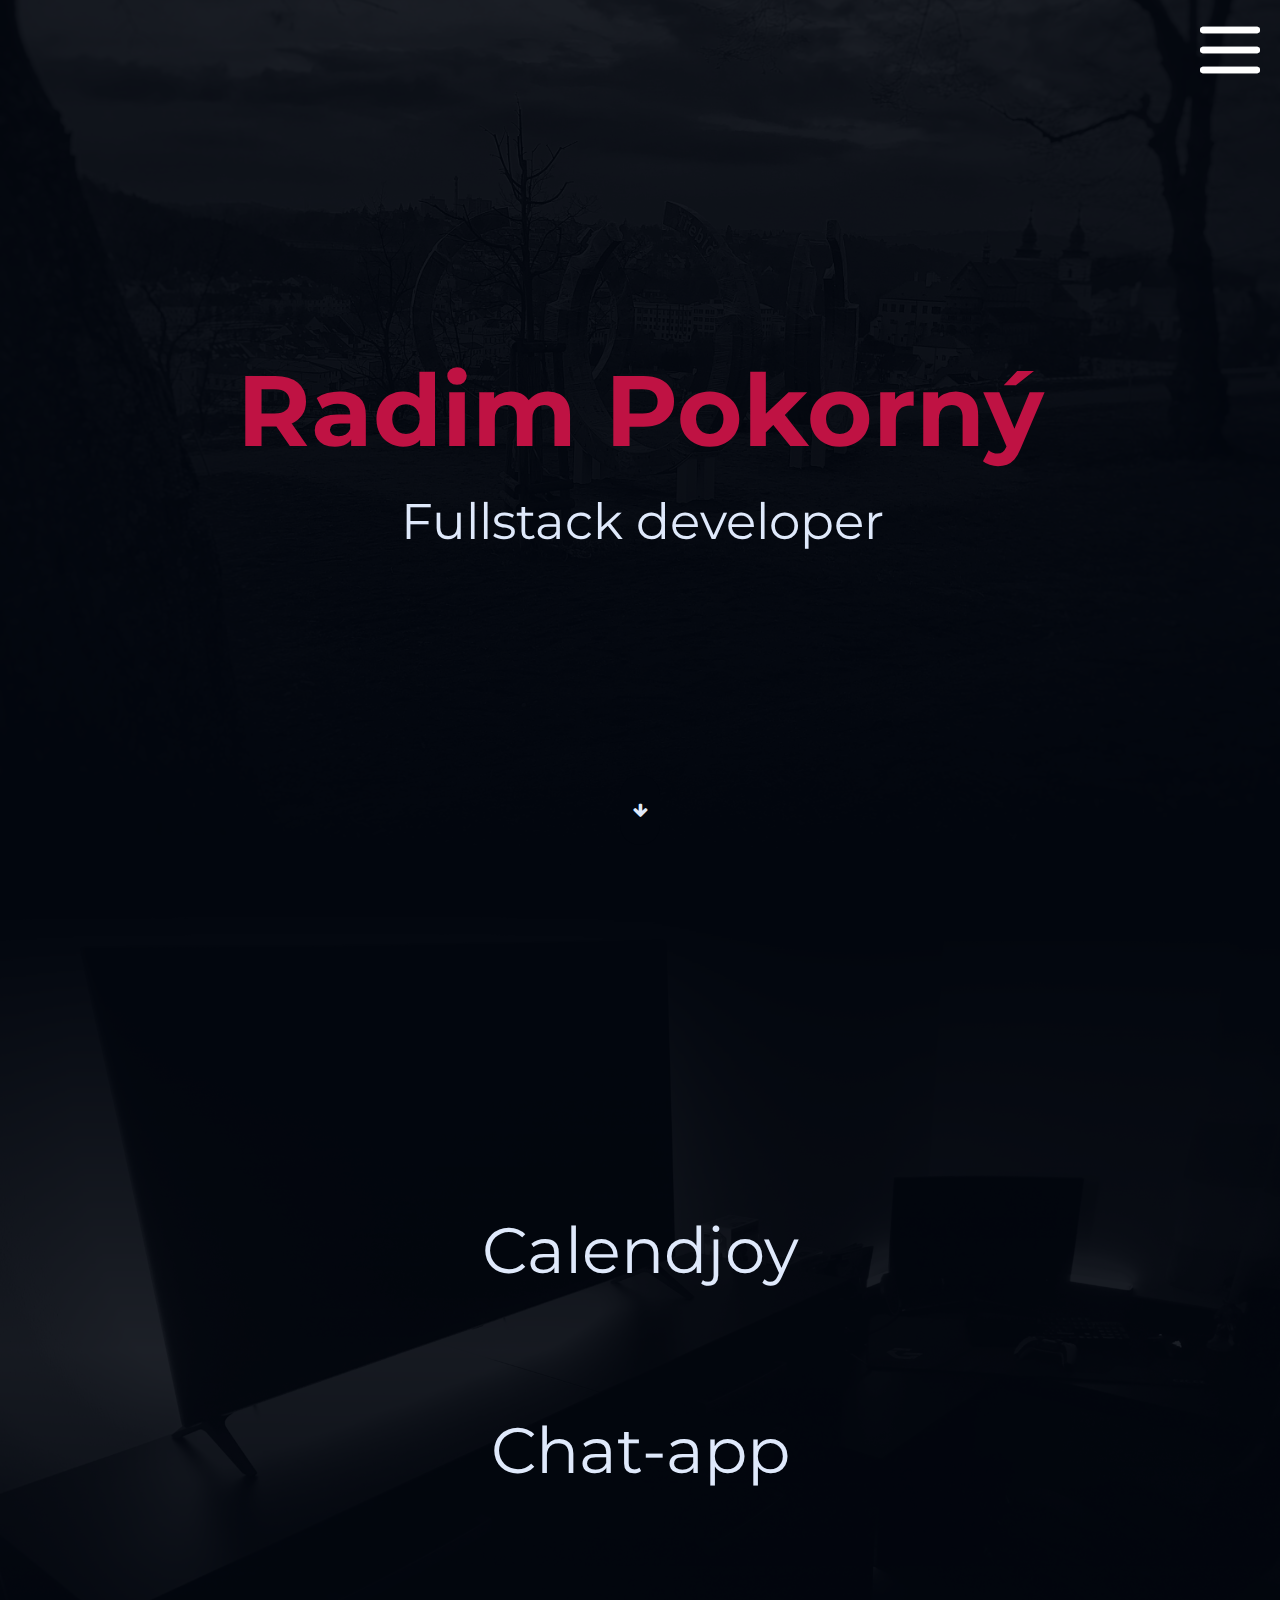
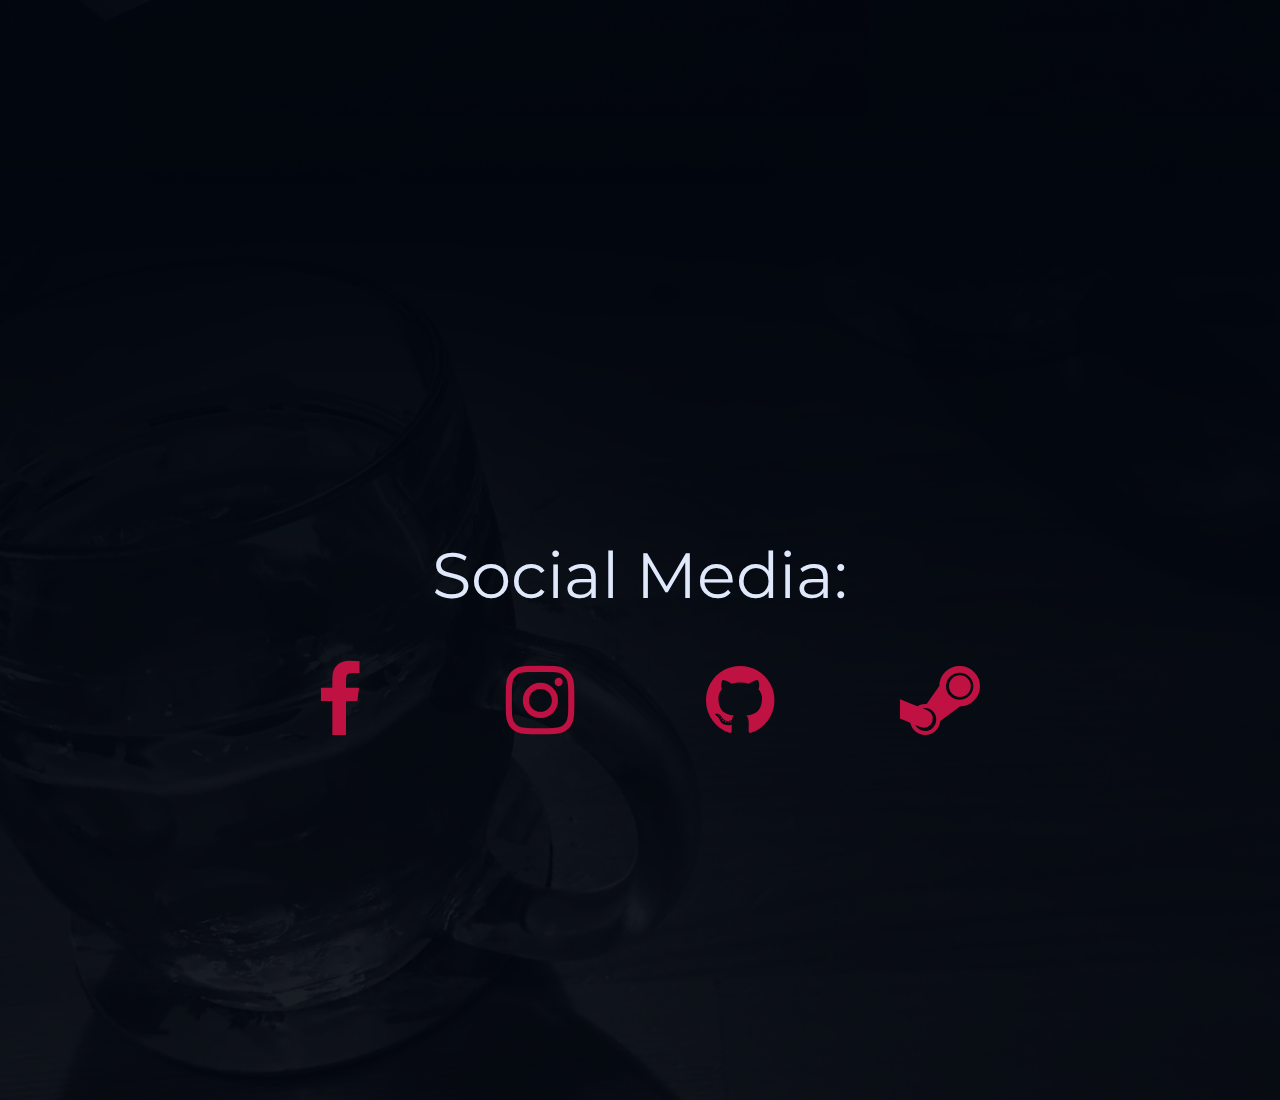
==== commit 4acb1064: "color change, litte menu improvements" ====
--- a/index.html
+++ b/index.html
@@ -32,13 +32,7 @@
         <div id="nmenu" class="navbar-menu">
 
             <div class="container-menu" id="cont-menu">
-
-
-                <div class="hide-menu">
-
-                </div>
-
-
+                
                 <div class="menu-items">
 
                     <div onclick="location.href='http://www.radim-graphics.jednoduse.cz';" class="menu-item">
@@ -120,7 +114,7 @@
                         </div>
                     </div>
 
-                    <div onclick="location.href='https://radim-graphics.jednoduse.cz/chat-app/pokornyradim.html';" style="cursor:pointer;" class="card"> 
+                    <div onclick="location.href='http://radim-graphics.jednoduse.cz/chat-app/pokornyradim.html';" style="cursor:pointer;" class="card"> 
                         <p class="title-p">Chat-app</p>
                         <div class="card-desc">
                             <p class="card-desc-p">Front-end model</p>
@@ -134,6 +128,11 @@
         </div>
 
         <div class="box-center">
+
+            <div class="media-header">
+                <p class="sm-header">Social Media:</p>
+            </div>
+
 
             <div class="background-image" style="background-image: url('3.jpg'); -webkit-mask-image: -webkit-linear-gradient(bottom, rgba(0, 0, 0, 1), rgba(0, 0, 0, 0));">
             </div> 
--- a/style.css
+++ b/style.css
@@ -1,11 +1,11 @@
 @import url('https://fonts.googleapis.com/css2?family=Montserrat:wght@700&display=swap');
 
 :root {
-    --black: #071005;
-    --secondary: #0b231e;
-    --accent: #2c9049;
+    --black: #02060e;
+    --secondary: #e2d8e3;
+    --accent: #bf1243;
     --font: 'Montserrat', sans-serif;
-    --text: #def3d8;
+    --text: #dfe9fb;
 }
 
 *{
@@ -29,6 +29,7 @@
     display: flex;
     justify-content: center;
     align-items: center;
+    flex-direction: column;
     background-color: var(--black);
 }
 
@@ -119,6 +120,22 @@
     flex-direction: column;
 }
 
+.media-header{
+    position: relative;
+    width: 100%;
+    height: 100px;
+    display: flex;
+    justify-content: center;
+    align-items: center;
+}
+
+.sm-header{
+    color: var(--text);
+    font-family: var(--font);
+    font-size: 64px;
+    margin-bottom: 50px;
+}
+
 .footer{
     position: relative;
     height: 100px;
@@ -139,7 +156,6 @@
     margin: 50px;
     transition: 0.5s;
     border-radius: 25px;
-    background-color: var(--secondary);
 }
 
 .open-menu .fa{
@@ -147,14 +163,14 @@
 }
 
 .footer .fa{
-    color: var(--text);
+    color: var(--accent);
     text-decoration: none;
     font-size: 80px;
     transition: 0.5s;
 }
 
 .icon-item:hover .fa{
-    color: var(--accent);
+    color: var(--text);
 }
 
 .card-items{
@@ -362,9 +378,8 @@
     align-items: center;
     cursor: pointer;
     overflow: hidden;
-    background-color: var(--secondary);
-    margin: 20px;
     transition: 0.5s linear;
+    border-bottom: 2px solid var(--accent);
 }
 
 .back-color{
@@ -372,7 +387,7 @@
     width: 100%;
     height: 100%;
     transition: 0.5s;
-    transform: translateX(-100%);
+    transform: translateY(100%);
     background-color: var(--accent);
     z-index: 1;
 }
@@ -396,7 +411,7 @@
 }
 
 .menu-item:hover .back-color{
-    transform: translateX(0%);
+    transform: translateY(0%);
 }
 
 .menu-item:hover p{
@@ -522,6 +537,10 @@
         flex-direction: column;
     }
 
+    .sm-header{
+        display: none;
+    }
+
     .menu-item p {
         font-size: 54px;    
     }
